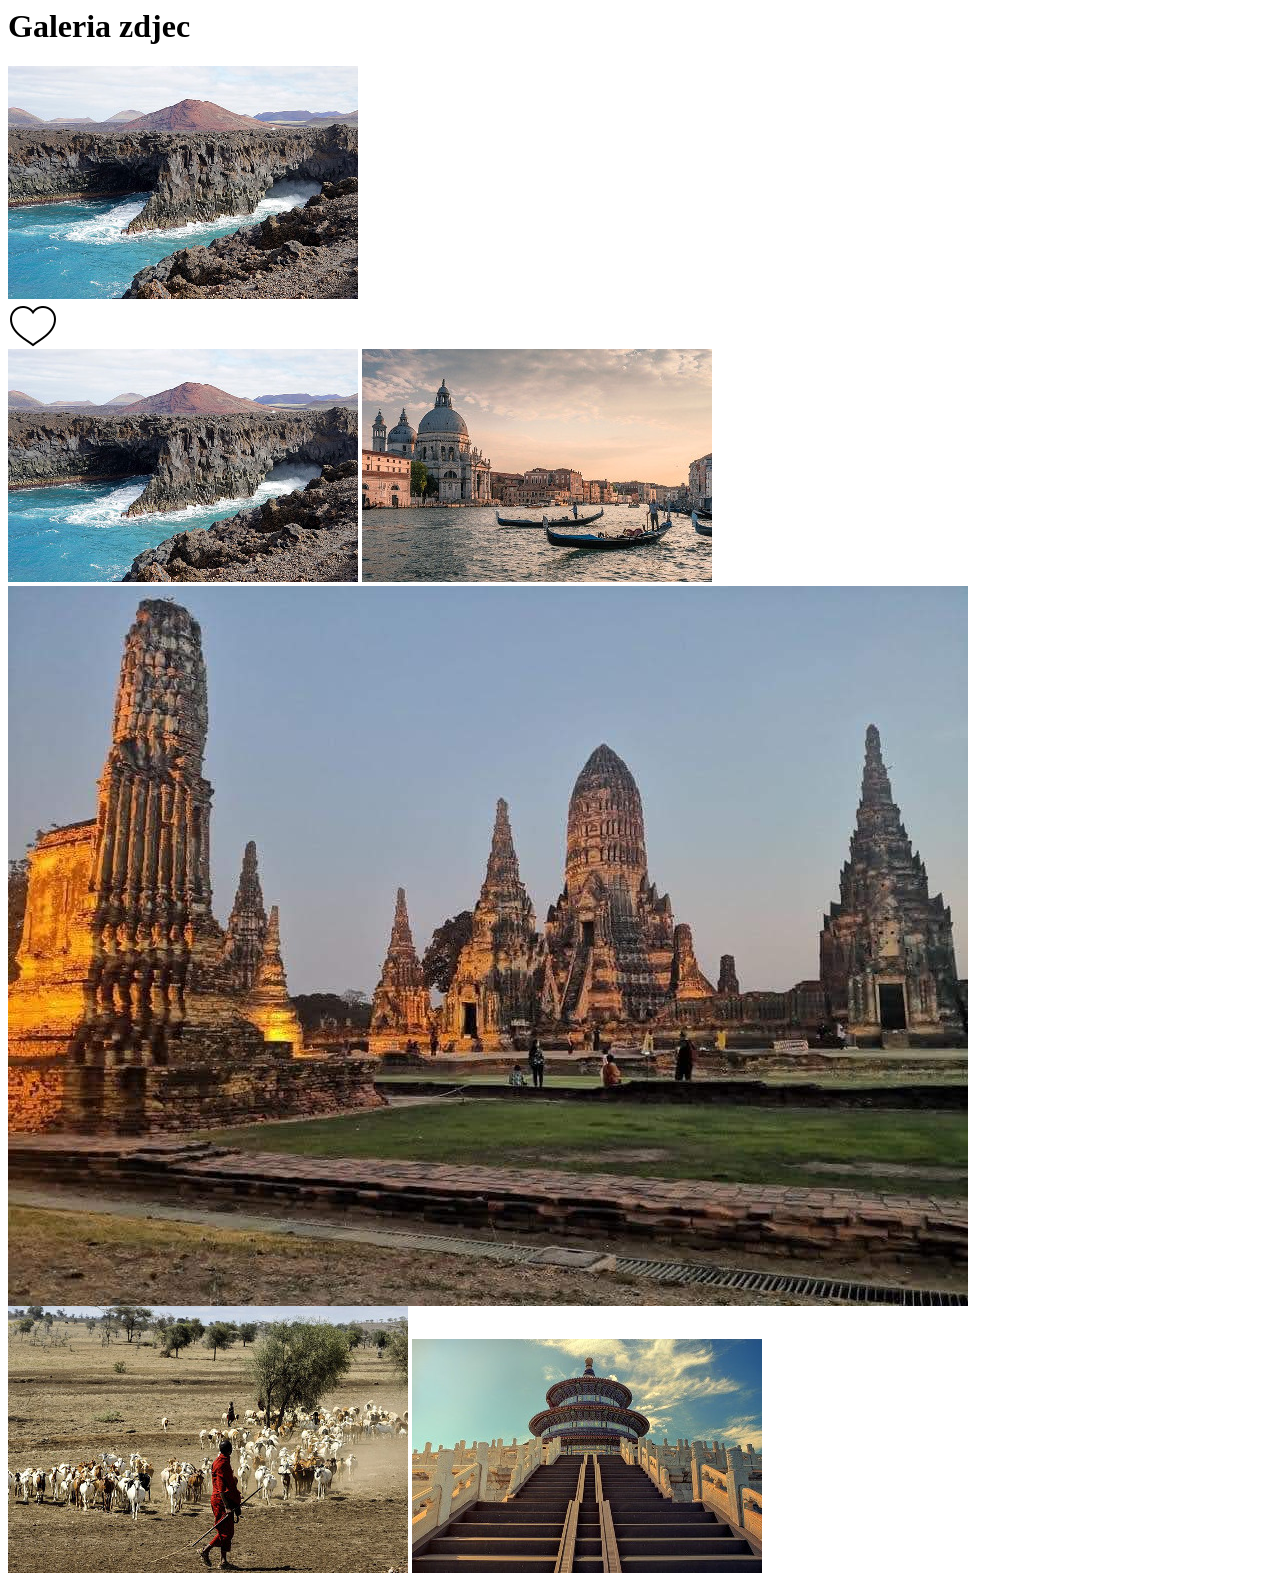
==== index.html @ c68e1199 "Rename galeria_zdjęć.html to index.html" ====
<DOCTYPE HTML>
    <html>
        <head>
            <title>GALERIA ZDJEC</title>
            <meta charset="UTF-8">
            <script src="galeria_zdjęć.js"></script>
            <link rel="stylesheet" type="text/css" src="galeria_zdjęć.css">
        </head>
        <body>
            <header>
                <h1>Galeria zdjec</h1>
            </header>
            <main id="blok_srodek">
                <img src="lanzarotte.jpg" id="obraz" class="duzyobraz"><br>
                <img src="icon-off.png" value="0" id="ikona" onclick="ikona()">
            </main>
            <section>
                <img src="lanzarotte.jpg" class="malyobraz" onclick="zmianaobrazu('lanzarotte.jpg')">
                <img src="wenecja.jpg" class="malyobraz" onclick="zmianaobrazu('wenecja.jpg')">
                <img src="tajlandia.jpg" class="malyobraz" onclick="zmianaobrazu('tajlandia.jpg')">
                <img src="serengeti.jpg" class="malyobraz" onclick="zmianaobrazu('serengeti.jpg')">
                <img src="pekin.jpg" class="malyobraz" onclick="zmianaobrazu('pekin.jpg')">
               
            </section>
            
        </body>
    </html>
</DOCTYPE>
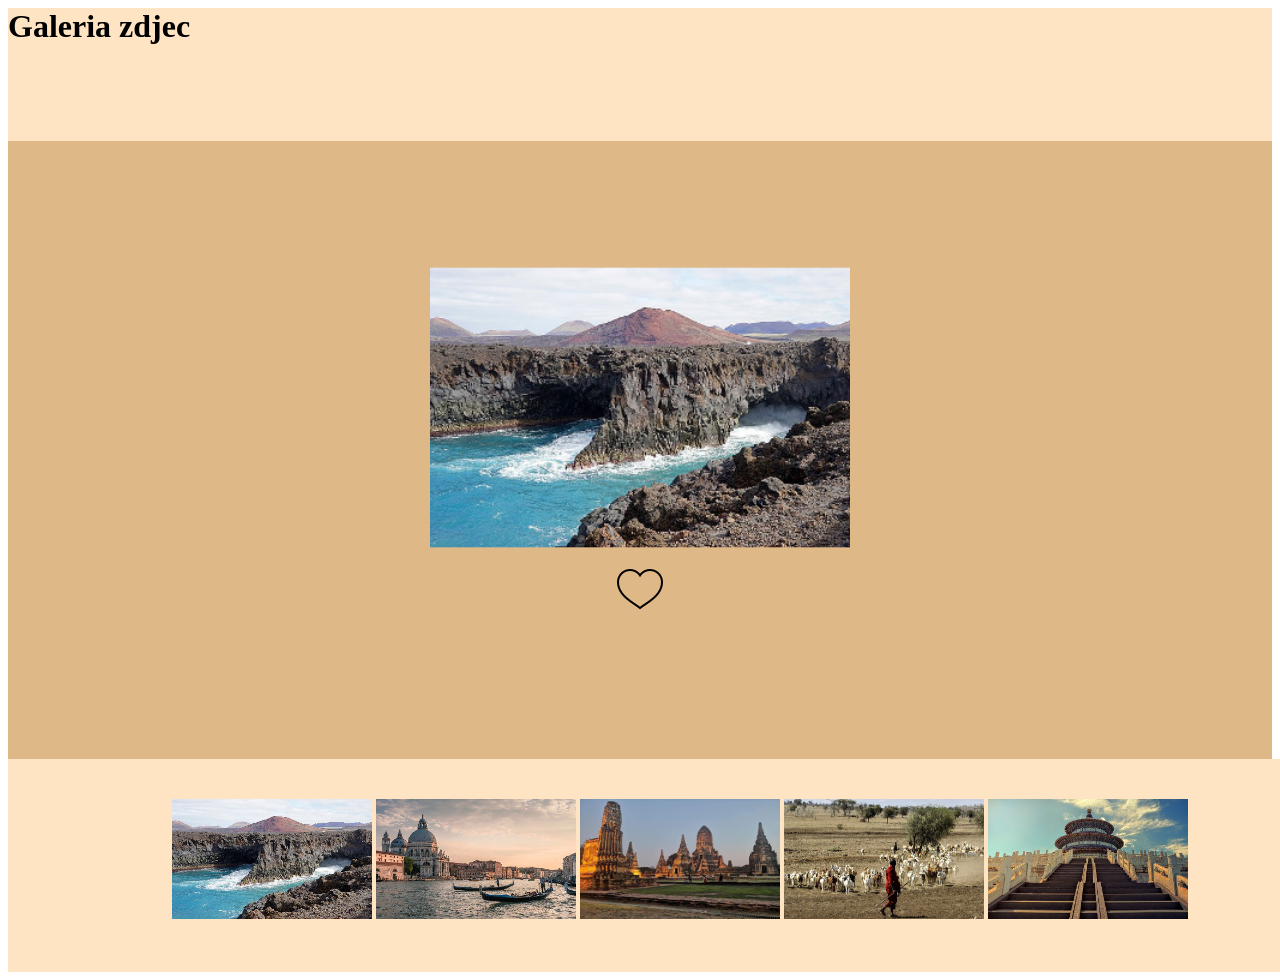
==== commit 57f324d6: "Fix link tag for stylesheet in index.html" ====
--- a/index.html
+++ b/index.html
@@ -4,7 +4,7 @@
             <title>GALERIA ZDJEC</title>
             <meta charset="UTF-8">
             <script src="galeria_zdjęć.js"></script>
-            <link rel="stylesheet" type="text/css" src="galeria_zdjęć.css">
+            <link rel="stylesheet" href="galeria_zdjęć.css">
         </head>
         <body>
             <header>
--- a/galeria_zdjęć.css
+++ b/galeria_zdjęć.css
@@ -0,0 +1,34 @@
+header {
+    height:15%;
+    width:100%;
+    background-color:bisque;
+    }
+
+main {
+    background-color:burlywood;
+    height: 70%;
+    width:100%;
+    text-align:center;
+    }
+
+section {
+    height:15%;
+    width:100%;
+    background-color:bisque;
+    text-align:center;
+    padding: 40px;
+    }
+
+.malyobraz {
+    height: 120px;
+    width:200px;
+    }
+
+.duzyobraz {
+    scale:1.2;
+    margin-top:150px;
+    }
+    
+#ikona {
+    margin-top: 3%;
+    }
